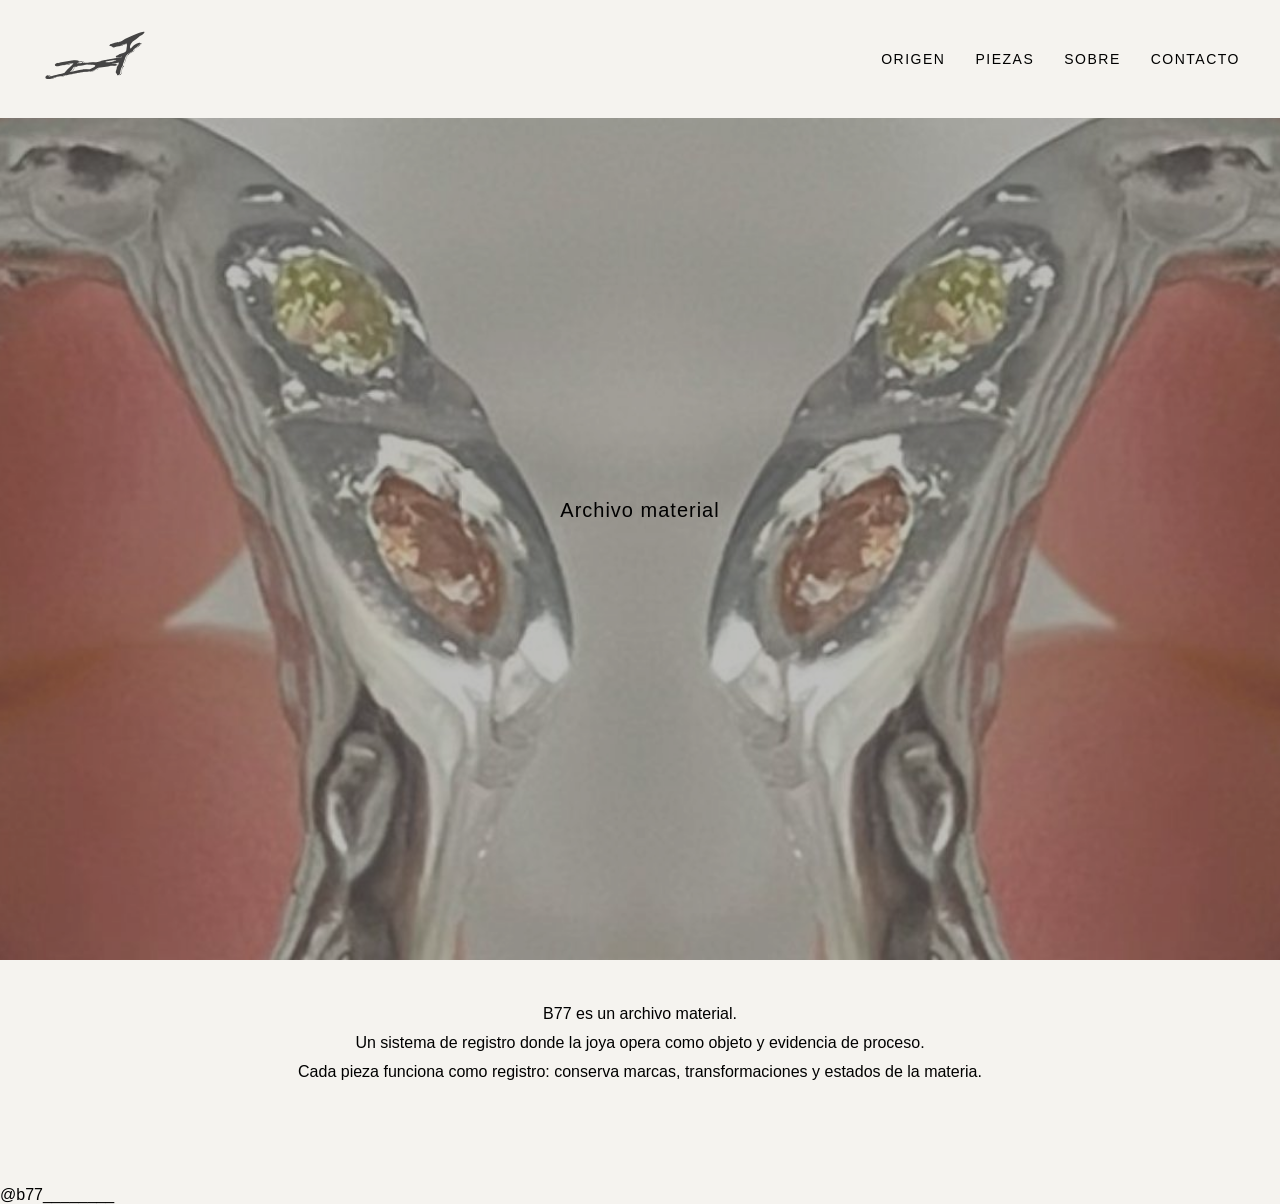
==== index.html @ ae9fc7e7 "Initial commit" ====
<!DOCTYPE html>
<html lang="es">

<head>
    <meta charset="UTF-8">
    <title>b77 — Archivo Material</title>
    <meta name="viewport" content="width=device-width, initial-scale=1.0">

    <link rel="stylesheet" href="./css/style.css">
</head>

<body>

    <header class="header">

        <a href="index.html" class="logo">
           <img src="./img/logo.svg" alt="B77 Logo">
        </a>

         <!-- BOTÓN HAMBURGUESA -->
         <div class="menu-toggle" onclick="toggleMenu()">
        <span></span>
        <span></span>
         </div>

        <nav id="menu">
            <a href="origen.html">ORIGEN</a>
            <a href="piezas.html">PIEZAS</a>
            <a href="sobre.html">SOBRE</a>
            <a href="contacto.html">CONTACTO</a>
        </nav>

    <div class="overlay-menu" onclick="toggleMenu()"></div>


    </header>

    <section class="hero">
        <h1>Archivo material</h1>
    </section>

    <section class="manifiesto">
        <p>
            B77 es un archivo material.<br>
            Un sistema de registro donde la joya opera como objeto y evidencia de proceso.<br>
            Cada pieza funciona como registro: conserva marcas, transformaciones y estados de la materia.
            
        </p>
    </section>

<footer class="footer">
    <a href="https://www.instagram.com/b77__________" target="_blank">
        @b77________
    </a>
</footer>

<script src="./js/script.js"></script>
</body>

</body>

</html>
---- css/style.css ----
/* =========================
   RESET
========================= */

* {
    margin: 0;
    padding: 0;
    box-sizing: border-box;
}

body {
    font-family: Helvetica, Arial, sans-serif;
    color: black;
    background-color: #F5F3EF; /* 🎯 fondo global */
}


/* =========================
   HEADER
========================= */

.header {
    position:  absolute;
    top: 0;
    left: 0;
    width: 100%;

    display: flex;
    justify-content: space-between;
    align-items: center;

    padding: 2px 40px; /* 🔥 más fino todavía */

    background-color: #F5F3EF;

    z-index: 100;
}


/* =========================
   LOGO
========================= */

.logo img {
    width: 120px;
    height: auto;
}


/* =========================
   NAV
========================= */

nav {
    display: flex;
    gap: 30px;
}

nav a {
    text-decoration: none;
    color: black;
    font-size: 14px;
    letter-spacing: 1.5px;
    position: relative;
    font-weight: 300;
}

/* hover fino */

nav a::after {
    content: "";
    position: absolute;
    left: 0;
    bottom: -4px;
    width: 0;
    height: 1px;
    background: black;
    transition: width 0.3s ease;
}

nav a:hover::after {
    width: 100%;
}

nav a.active {
    font-weight: 600; /* negrita */
}


/* =========================
   HERO (HOME)
========================= */

.hero {
    height: 100vh;

    background-image: url("../img/hero.jpg");
    background-size: cover;
    background-position: center;
    background-repeat: no-repeat;

    display: flex;
    align-items: center;
    justify-content: center;
    text-align: center;

    margin-top: 60px; /* altura del header aprox */
    position: relative;
}

.hero h1 {
    font-size: 20px;
    font-weight: 300;
    letter-spacing: 1px;
    position: relative;
    color: black;
}

.hero::before {
    content: "";
    position: absolute;
    inset: 0;

    background: rgba(0, 0, 0, 0.25);
}

/* =========================
   MANIFIESTO
========================= */

.manifiesto {
    padding: 40px 20px 100px 20px;
    text-align: center;
    font-size: 16px;
    line-height: 1.8;
}

.footer a {
    text-decoration: none;
    color: black;
}

.footer a:visited {
    color: black;
}


/* =========================
   ORIGEN
========================= */

.camino {
    max-width: 1000px;
    margin: 160px auto 120px auto;
    display: flex;
    flex-direction: column;
    gap: 140px;
}


/* BLOQUE 1 */

.b1 {
    display: flex;
    justify-content: flex-start;
}

.b1 img {
    width: 300px;
}

.b1 p {
    margin-top: 10px;
    max-width: 220px;
    font-size: 15px;
}


/* BLOQUE 2 */

.b2 {
    display: flex;
    justify-content: space-between;
    align-items: center;
}

.texto-centro {
    max-width: 300px;
    font-size: 15px;
    line-height: 1.6;
    text-align: left;
}

.imagenes-derecha {
    display: flex;
    flex-direction: column;
    gap: 10px;
}

.imagenes-derecha img {
    width: 270px;
}


/* BLOQUE 3 */

.b3 {
    display: flex;
    justify-content: flex-start;
}

.b3 p {
    max-width: 260px;
    font-size: 15px;
}


/* BLOQUE 4 */

.b4 {
    display: flex;
    justify-content: center;
}

.frase-final {
    font-size: 15px;
}

/* =========================
   CAROUSEL
========================= */

.carousel {
    margin-top: 120px;
    margin-bottom: 120px;
}

/* contenedor horizontal */

.track {
    display: flex;
    gap: 20px;

    overflow-x: auto;
    overflow-y: hidden;

    padding: 20px 40px;
}

/* imágenes */

.track img {
    height: 350px;
    width: auto;

    object-fit: cover;
    flex-shrink: 0;
}

/* =========================
   CAROUSEL DOBLE
========================= */

.carousel.dual {
    display: flex;
    flex-direction: column;
    gap: 8px;
}

.carousel.dual .track {
    scroll-snap-type: x mandatory;
    scroll-behavior: smooth;
    padding: 10px 40px; /* antes 20px */
}

.carousel.dual img {
    scroll-snap-align: start;
}

/* leve desfasaje */

.fila2 {
    padding-left: 60px;
}

/* ocultar scrollbar (opcional) */

.track::-webkit-scrollbar {
    display: none;
}


/* =========================
   PIEZAS
========================= */

.piezas-hero {
    height: 100vh;

    background-image: url("../img/origen/origen4.jpeg"); /* tu imagen */
    background-size: cover;
    background-position: center;

    position: relative;

    display: flex;
    align-items: center;
    justify-content: center;
    text-align: center;

    margin-top: 120px;
    margin-bottom: 120px;
}

/* CAPA */

.overlay {
    position: absolute;
    inset: 0;

    background-color: rgba(255, 255, 255, 0.4); /* 🔥 ajustás acá */
}

/* TEXTO ENCIMA */

.piezas-hero h1 {
    position: relative;
    z-index: 2;

    font-size: 15px;
    letter-spacing: 2px;
    font-weight: 400;
}


/* =========================
   SOBRE
========================= */

.sobre-hero {
    height: 75vh;

    background-image: url("../img/origen/caminito2.jpeg");
    background-size: cover;
    background-position: center;

    position: relative;

    display: flex;
    align-items: center;
    justify-content: center;
    text-align: center;

    margin-top: 120px;
    margin-bottom: 120px;
}

.sobre-hero .overlay {
    background-color: rgba(240, 240, 240, 0.75);
}

/* CONTENIDO */

.sobre-content {
    position: relative;
    z-index: 2;

    max-width: 650px;
    padding: 0 20px;
}

/* TEXTO */

.sobre-content p {
    font-size: 14px;
    line-height: 1.9;
    margin-bottom: 22px;

    font-weight: 300;
    letter-spacing: 0.3px;
}

.sobre-content .final {
    margin-top: 50px;
}

/* =========================
   CONTACTO
========================= */

.contacto-hero {
    height: 100vh;

    background-image: url("../img/contacto.jpeg");
    background-size: cover;
    background-position: center;

    position: relative;

    display: flex;
    align-items: center;
    justify-content: center;
    text-align: center;

    margin-top: 120px;
    margin-bottom: 120px;
}

/* overlay específico (más suave que piezas) */

.contacto-hero .overlay {
    background-color: rgba(255, 255, 255, 0.55);
}

/* contenido */

.contacto-content {
    position: relative;
    z-index: 2;

    max-width: 600px;
    padding: 0 20px;
}

/* texto */

.contacto-content p {
    font-size: 15px;
    line-height: 1.8;
    margin-bottom: 20px;

    font-weight: 300;
    letter-spacing: 0.4px;
}

/* cierre separado */

.contacto-content .cierre {
    margin-bottom: 40px;
}

/* botón */

.boton-contacto {
    display: inline-block;

    padding: 14px 50px;

    background-color: #6e6a60;
    color: white;

    border-radius: 40px;

    text-decoration: none;
    font-size: 13px;
    letter-spacing: 1.5px;

    transition: all 0.3s ease;

    backdrop-filter: blur(4px);
}

.boton-contacto:hover {
    background-color: #4d4a42;
}

/* =========================
   MENU MOBILE
========================= */

/* hamburguesa base */

.menu-toggle {
    display: none;
    flex-direction: column;
    gap: 6px;
    cursor: pointer;
    z-index: 200;
}

.menu-toggle span {
    width: 26px;
    height: 2px;
    background: black;
    display: block;
    transition: all 0.3s ease;
}

/* animación a X */

.menu-toggle.active span:nth-child(1) {
    transform: rotate(45deg) translate(4px, 4px);
}

.menu-toggle.active span:nth-child(2) {
    transform: rotate(-45deg) translate(4px, -4px);
}

/* =========================
   OVERLAY
========================= */

.overlay-menu {
    position: fixed;
    inset: 0;
    background-color: rgba(240, 240, 240, 0.6);

    opacity: 0;
    pointer-events: none;

    transition: opacity 0.3s ease;

    z-index: 150;
}

.overlay-menu.active {
    opacity: 1;
    pointer-events: all;
}

/* =========================
   MOBILE
========================= */
@media (max-width: 768px) {

    /* HEADER */
    .header {
        padding: 15px 20px;
    }

    .logo img {
        width: 110px;
    }

    /* OCULTAR NAV NORMAL */
    nav {
        display: none;
    }

    /* HAMBURGUESA */
    .menu-toggle {
        display: flex;
        z-index: 200;
    }

    /* MENU LATERAL */
    #menu {
        position: fixed;
        top: 0;
        right: -100%;

        height: 100vh;
        width: 70%;

        background-color: #F5F3EF;

        display: flex;
        flex-direction: column;
        justify-content: center;
        align-items: flex-start;

        padding-left: 40px;
        gap: 25px;

        transition: right 0.3s ease;

        z-index: 180;
    }

    #menu.active {
        right: 0;
    }

    #menu a {
        font-size: 16px;
    }

    /* HERO */
    .hero h1 {
        font-size: 26px;
    }
}
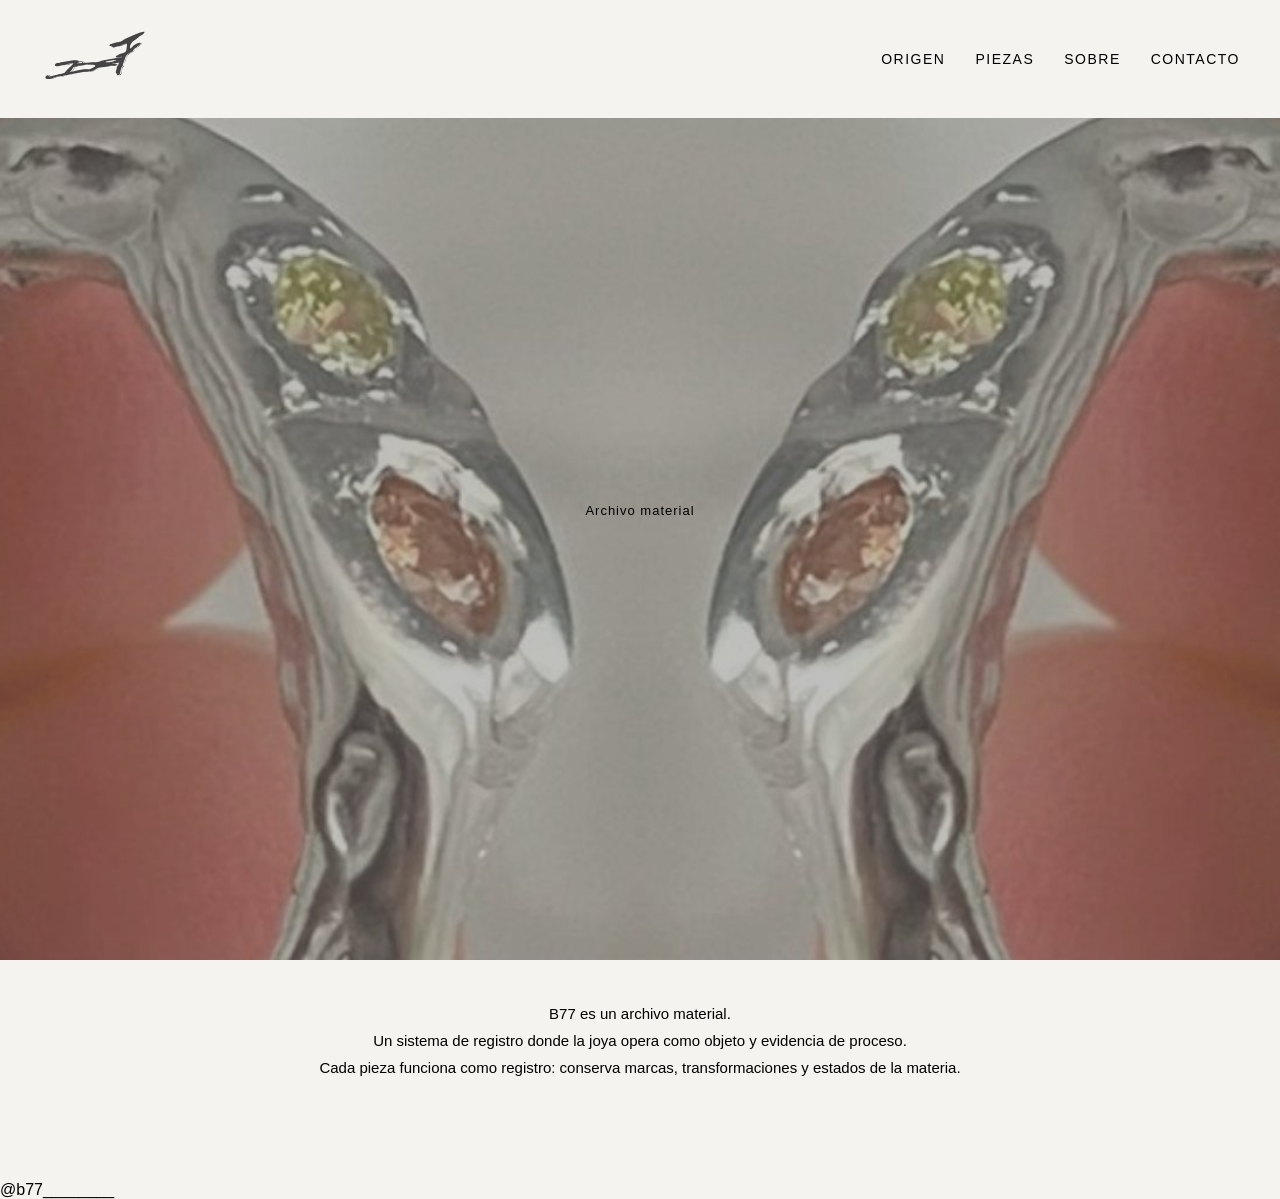
==== commit d808478a: "mejoras.4" ====
--- a/index.html
+++ b/index.html
@@ -21,7 +21,7 @@
          <div class="menu-toggle" onclick="toggleMenu()">
         <span></span>
         <span></span>
-         </div>
+        </div>
 
         <nav id="menu">
             <a href="origen.html">ORIGEN</a>
@@ -55,7 +55,6 @@
 </footer>
 
 <script src="./js/script.js"></script>
-</body>
 
 </body>
 
--- a/css/style.css
+++ b/css/style.css
@@ -20,7 +20,7 @@
 ========================= */
 
 .header {
-    position:  absolute;
+    position:  fixed;
     top: 0;
     left: 0;
     width: 100%;
@@ -33,9 +33,12 @@
 
     background-color: #F5F3EF;
 
-    z-index: 100;
-}
-
+    z-index: 999;
+}
+
+.overlay {
+    z-index: 1;
+}
 
 /* =========================
    LOGO
@@ -109,7 +112,7 @@
 }
 
 .hero h1 {
-    font-size: 20px;
+    font-size: 13px;
     font-weight: 300;
     letter-spacing: 1px;
     position: relative;
@@ -131,7 +134,7 @@
 .manifiesto {
     padding: 40px 20px 100px 20px;
     text-align: center;
-    font-size: 16px;
+    font-size: 15px;
     line-height: 1.8;
 }
 
@@ -365,14 +368,14 @@
     position: relative;
     z-index: 2;
 
-    max-width: 650px;
+    max-width: 900px;
     padding: 0 20px;
 }
 
 /* TEXTO */
 
 .sobre-content p {
-    font-size: 14px;
+    font-size: 15px;
     line-height: 1.9;
     margin-bottom: 22px;
 
@@ -518,12 +521,21 @@
     pointer-events: all;
 }
 
+
+#menu {
+    display: flex;
+}
+
 /* =========================
    MOBILE
 ========================= */
+
 @media (max-width: 768px) {
 
-    /* HEADER */
+    /* =========================
+       HEADER
+    ========================= */
+
     .header {
         padding: 15px 20px;
     }
@@ -532,18 +544,32 @@
         width: 110px;
     }
 
-    /* OCULTAR NAV NORMAL */
+    /* =========================
+       HERO
+    ========================= */
+
+    .hero {
+        height: 65vh;
+        background-position: center;
+    }
+
+    .hero h1 {
+        font-size: 26px;
+    }
+
+    /* =========================
+       NAV / MENU
+    ========================= */
+
     nav {
         display: none;
     }
 
-    /* HAMBURGUESA */
     .menu-toggle {
         display: flex;
         z-index: 200;
     }
 
-    /* MENU LATERAL */
     #menu {
         position: fixed;
         top: 0;
@@ -575,8 +601,81 @@
         font-size: 16px;
     }
 
-    /* HERO */
-    .hero h1 {
-        font-size: 26px;
+    /* =========================
+       ORIGEN (COMPOSICIÓN MOBILE)
+    ========================= */
+
+    .camino {
+        padding: 0 20px;
+        gap: 60px;
+    }
+
+    /* BLOQUES A COLUMNA */
+
+    .b1,
+    .b2,
+    .b3 {
+        flex-direction: column;
+        align-items: flex-start;
+        text-align: left;
+        gap: 20px;
+    }
+
+
+    .track img {
+        height: 180px;
+    }
+
+    /* ESCALONAMIENTO (clave estética) */
+
+    .b2 {
+        margin-left: 20px;
+    }
+
+    .b3 {
+        margin-left: 40px;
+    }
+
+    /* BLOQUE 1 */
+
+    .b1 img {
+        width: 200px;
+    }
+
+    .b1 p {
+        max-width: 260px;
+    }
+
+    /* BLOQUE 2 */
+
+    .texto-centro {
+        max-width: 260px;
+        text-align: left;
+    }
+
+    .imagenes-derecha {
+        align-items: flex-start;
+    }
+
+    .imagenes-derecha img {
+        width: 180px;
+    }
+
+    /* BLOQUE 3 */
+
+    .b3 p {
+        max-width: 260px;
+    }
+
+    /* DETALLE FINO (rompe rigidez) */
+
+    .b3 img {
+        margin-left: 20px;
+    }
+
+    /* BLOQUE 4 */
+
+    .b4 {
+        text-align: left;
     }
 }
